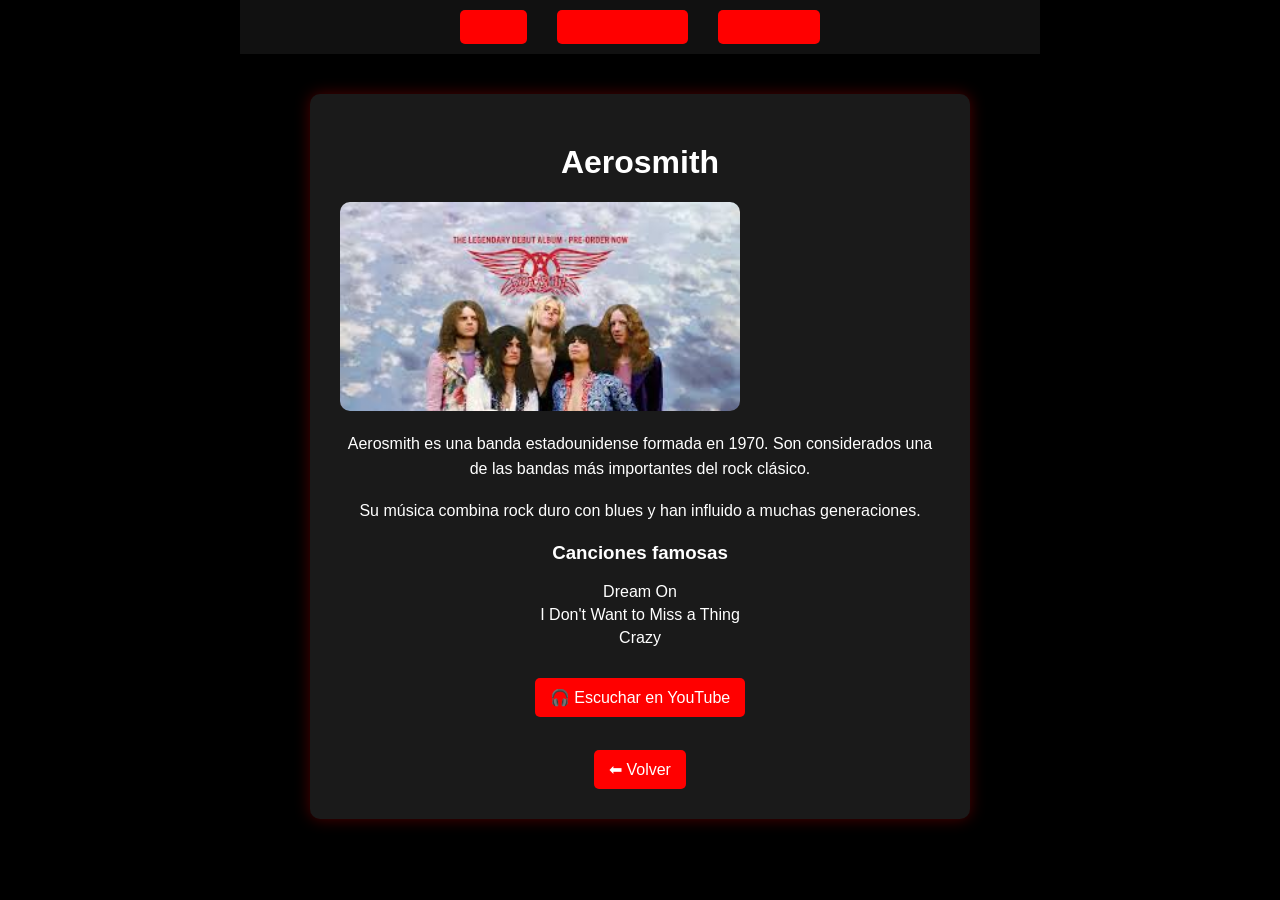
==== aerosmith.html @ 4458b1c6 "Add files via upload" ====
<!doctype html>
<html lang="en">
<head>
  <title>Aerosmith</title>
  <link rel="stylesheet" href="styles.css">
</head>

<body>
<div class="container">

<nav>
  <a href="index.html">Home</a>
  <a href="guns.html">Guns N' Roses</a>
  <a href="greenday.html">Green Day</a>
</nav>

<div class="bio">

  <h1>Aerosmith</h1>

  <img src="imagenes/aeros.jpeg" alt="Aerosmith">

  <p>
    Aerosmith es una banda estadounidense formada en 1970. 
    Son considerados una de las bandas más importantes del rock clásico.
  </p>

  <p>
    Su música combina rock duro con blues y han influido a muchas generaciones.
  </p>

  <h3>Canciones famosas</h3>
  <ul>
    <li>Dream On</li>
    <li>I Don't Want to Miss a Thing</li>
    <li>Crazy</li>
  </ul>

  <a href="https://www.youtube.com/watch?v=HaC0s-FP-r4" target="_blank">🎧 Escuchar en YouTube</a>

  <br><br>
  <a href="index.html">⬅ Volver</a>

</div>

</div>
</body>
</html>
---- styles.css ----
body {
  font-family: Arial, Helvetica, sans-serif;
  background-color: black;
  color: white;
  margin: 0;
}

/* CONTENEDOR */
.container {
  max-width: 800px;
  margin: auto;
}

/* NAV */
nav {
  background-color: #111;
  padding: 10px;
  position: sticky;
  top: 0;
  display: flex;
  justify-content: center;
}

nav a {
  color: red;
  margin: 0 15px;
  text-decoration: none;
}

nav a:hover {
  color: white;
  border-bottom: 2px solid red;
}

/* TITULO */
h1 {
  text-align: center;
  margin-top: 20px;
}

/* CONTENEDOR DE ARTISTAS */
.contenedor-artistas {
  display: flex;
  gap: 20px;
  flex-wrap: wrap;
}

/* TARJETAS */
.artistas {
  background: #1a1a1a;
  margin: 20px 0;
  padding: 20px;
  border-radius: 10px;
  box-shadow: 0 0 10px rgba(255, 0, 0, 0.3);
  transition: all 0.3s;
  text-align: center;
  flex: 1;
  min-width: 250px;
}

.artistas:hover {
  transform: scale(1.02);
}

.artistas h2 {
  margin-top: 0;
}

/* IMÁGENES */
img {
  width: 100%;
  max-width: 300px;
  border-radius: 10px;
  display: block;
  margin: 10px auto;
}

.artistas a img:hover {
  opacity: 0.8;
  transform: scale(1.05);
  transition: 0.3s;
}

a {
  display: inline-block;
  margin-top: 10px;
  padding: 8px 12px;
  background-color: red;
  color: white;
  border-radius: 5px;
}

a:hover {
  background-color: darkred;
}

.bio {
  max-width: 600px;
  margin: 40px auto;
  background: #1a1a1a;
  padding: 30px;
  border-radius: 10px;
  box-shadow: 0 0 15px rgba(255, 0, 0, 0.3);
  text-align: center;
}

.bio img {
  width: 100%;
  max-width: 400px;
  border-radius: 10px;
  margin: 20px 0;
}

.bio p {
  line-height: 1.6;
}

.bio ul {
  list-style: none;
  padding: 0;
}

.bio li {
  margin: 5px 0;
}

.bio a {
  display: inline-block;
  margin-top: 15px;
  padding: 10px 15px;
  background: red;
  color: white;
  border-radius: 5px;
  text-decoration: none;
}

.bio a:hover {
  background: darkred;
}
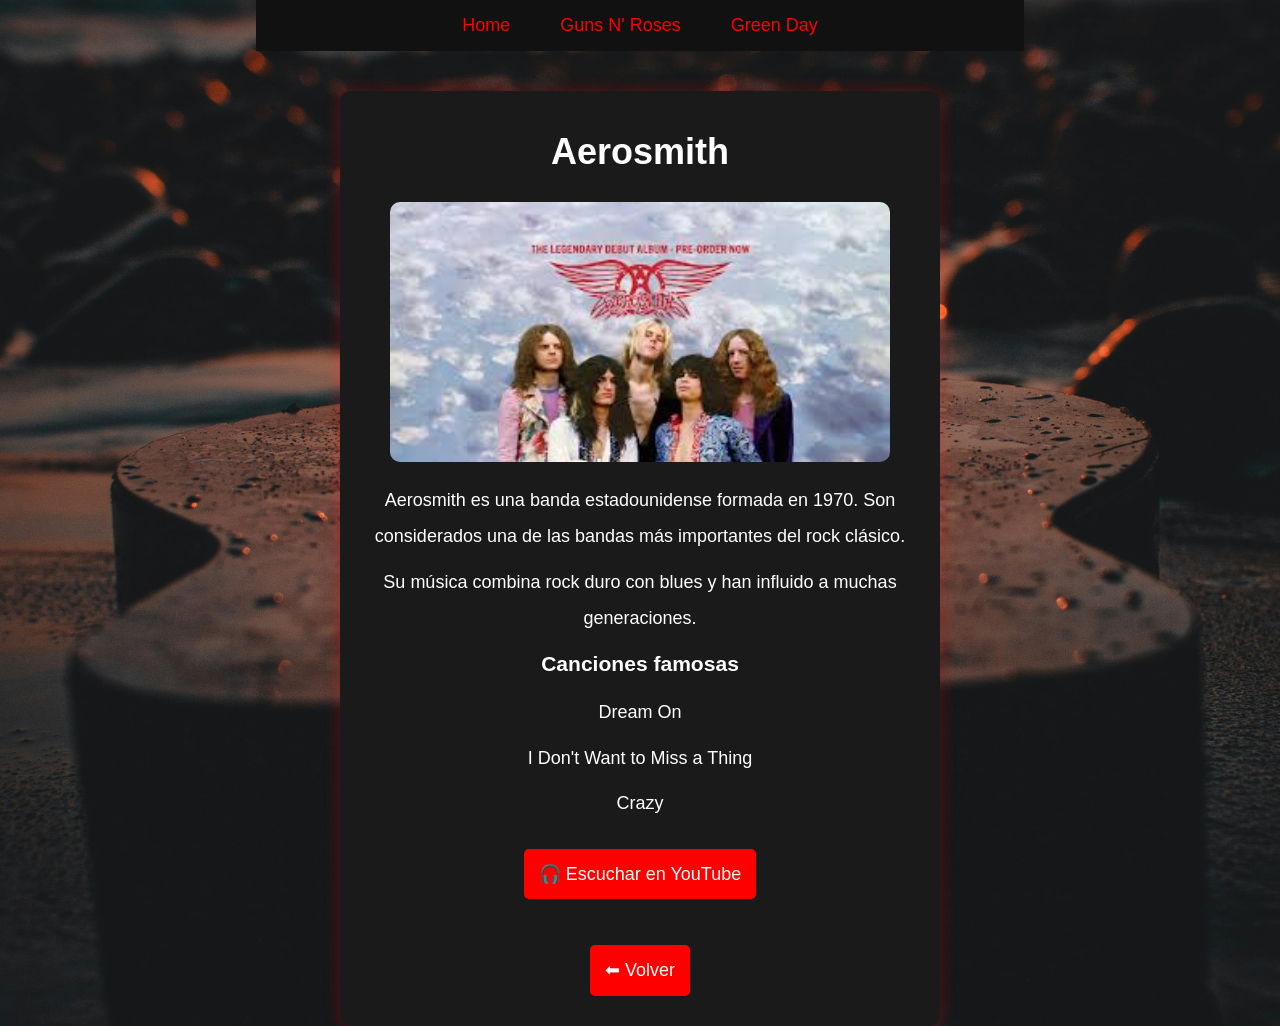
==== commit 01fd0544: "incluye tabla, audio y video" ====
--- a/aerosmith.html
+++ b/aerosmith.html
@@ -9,9 +9,11 @@
 <div class="container">
 
 <nav>
-  <a href="index.html">Home</a>
-  <a href="guns.html">Guns N' Roses</a>
-  <a href="greenday.html">Green Day</a>
+  <ul>
+  <li><a href="index.html">Home</a></li>
+  <li><a href="guns.html">Guns N' Roses</a></li>
+  <li><a href="greenday.html">Green Day</a></li>
+</nav>
 </nav>
 
 <div class="bio">
--- a/styles.css
+++ b/styles.css
@@ -1,22 +1,53 @@
- body {
-  font-family: Arial, Helvetica, sans-serif;
-  background-color: black;
-  color: white;
+* {
   margin: 0;
-}
-
-/* CONTENEDOR */
+  padding: 0;
+  box-sizing: border-box;
+}
+header {
+  background: url("imagenes/top1.PNG");
+  width: 100%;
+  height: 400px;
+  display: flex;
+  overflow: hidden;
+  background-size: cover;
+  background-position: center;
+  align-items: center;
+  justify-content: center;
+}
+
+body {
+  font-family: "open Sans", sans-serif; /*fuente para toda la pagina*/
+  background-color: black; /*fondo para toda la pantalla*/
+  background-image: url(imagenes/fondo2.jpg);
+  color: white; /*texto blanco por defecto en todo*/
+  margin: 0; /* elimina el margen exterior que tienen los navegadores por defecto*/
+  font-size: 18px;
+  line-height: 1.7;
+  background-size: cover;
+  background-position: center;
+  background-repeat: no-repeat;
+  height: 100vh;
+  background-attachment: fixed;
+}
+h1,
+h2,
+h3 {
+  font-family: "Oswald", sans-serif;
+}
+
+/* CONTENEDOR = CAJA CENTRAL QUE AGRUPA EL CONTENIDO*/
 .container {
-  max-width: 800px;
-  margin: auto;
-}
-
-/* NAV */
+  max-width: 800px; /* ancho máximo: nunca pasará de 800px aunque la pantallasea más grande*/
+  margin: auto; /* margin: auto -> centra el contenido horizontalmente */
+  padding: 0 16px;
+}
+
+/* NAV = barra de navegacion  */
 nav {
-  background-color: #111;
-  padding: 10px;
+  background-color: #111; /* fondo gris muy oscuro*/
   position: sticky;
   top: 0;
+  padding: 10px;
   display: flex;
   justify-content: center;
 }
@@ -33,12 +64,16 @@
 }
 
 /* TITULO */
-h1 {
-  text-align: center;
-  margin-top: 20px;
+header h1 {
+  color: white;
+  font-size: 3rem;
+  text-shadow: 2px 2px 8px black;
 }
 
 /* CONTENEDOR DE ARTISTAS */
+.container p {
+  margin: 10px 0;
+}
 .contenedor-artistas {
   display: flex;
   gap: 20px;
@@ -65,6 +100,10 @@
 .artistas h2 {
   margin-top: 0;
 }
+.artistas li {
+  margin: 6px 0;
+  font-size: 0.95rem;
+}
 
 /* IMÁGENES */
 img {
@@ -81,7 +120,7 @@
   transition: 0.3s;
 }
 
-a {
+.artistas a:not(.imagen-link) {
   display: inline-block;
   margin-top: 10px;
   padding: 8px 12px;
@@ -90,7 +129,7 @@
   border-radius: 5px;
 }
 
-a:hover {
+.artistas a:hover {
   background-color: darkred;
 }
 
@@ -106,13 +145,15 @@
 
 .bio img {
   width: 100%;
-  max-width: 400px;
-  border-radius: 10px;
-  margin: 20px 0;
+  max-width: 500px;
+  border-radius: 10px;
+  margin: 20px 20px;
+  justify-content: center;
+  padding: auto;
 }
 
 .bio p {
-  line-height: 1.6;
+  line-height: 2;
 }
 
 .bio ul {
@@ -121,7 +162,7 @@
 }
 
 .bio li {
-  margin: 5px 0;
+  margin: 15px 0;
 }
 
 .bio a {
@@ -136,4 +177,30 @@
 
 .bio a:hover {
   background: darkred;
-}+}
+
+/* modificacion para que quede en horizontal */
+nav ul {
+  display: flex;
+  list-style-type: none;
+  gap: 20px;
+}
+
+/* quitar subrayado a ver en youtube y ver biografia */
+
+a {
+  text-decoration: none;
+}
+footer {
+  background-color: #111;
+  padding: 10px 10px;
+  margin-top: 20px;
+}
+table {
+  background-color: #111;
+  color: red;
+  width: 100%;
+}
+td {
+  padding: 5px;
+}
